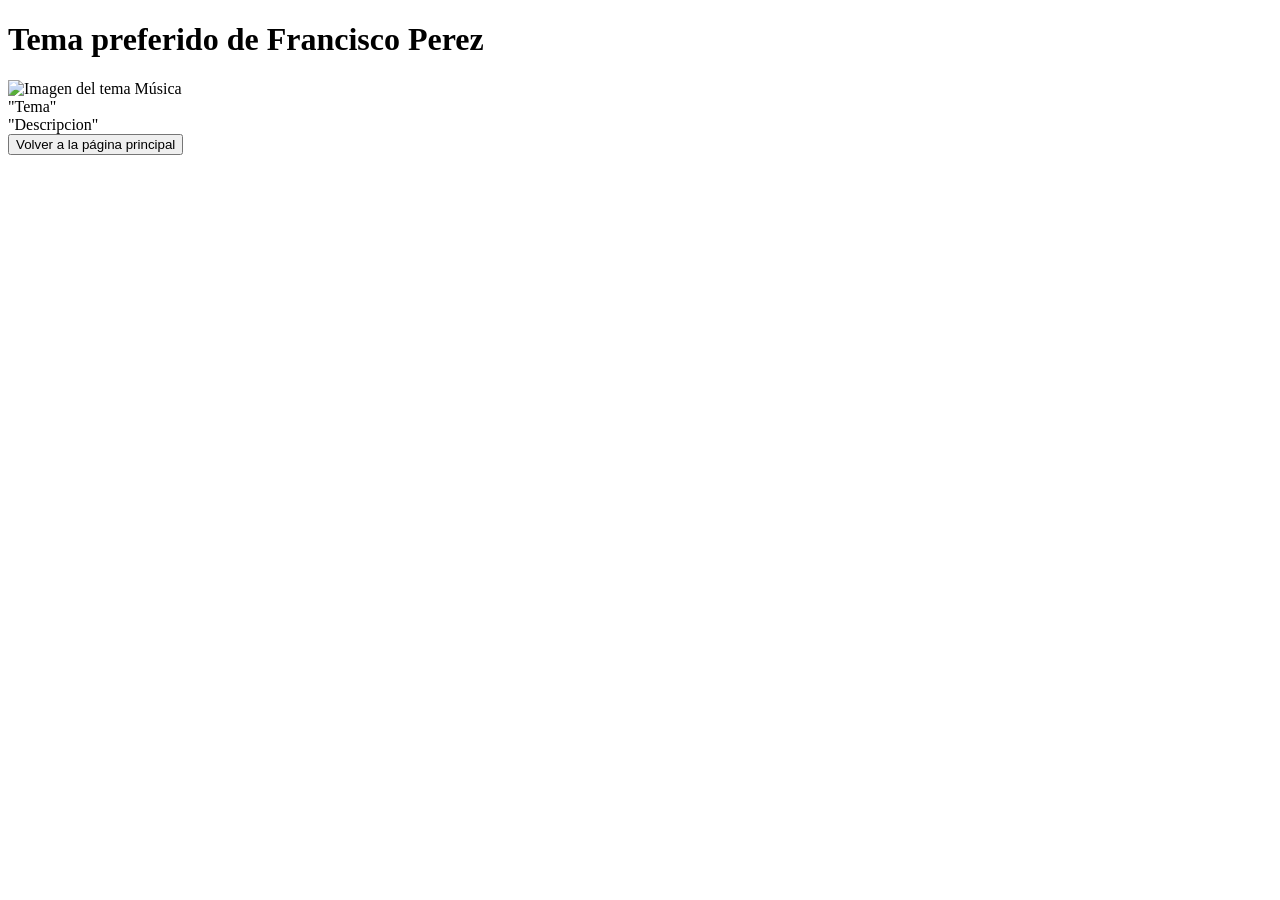
==== Angel/Angel.html @ 1eb13d5f "cambios" ====
<!DOCTYPE html>
<html lang="es">
<head>
  <meta charset="UTF-8">
  <title>Tema preferido de Francisco Perez</title>
  <link rel="stylesheet" href="Francisco.css">
</head>
<body>
  <h1>Tema preferido de Francisco Perez</h1>

  <div class="contenedor">
    
    <div class="imagen">
      <img src="musica.jpg" alt="Imagen del tema Música">
    </div>

    <div class="titulo">"Tema"</div>

    <div class="descripcion">
      
      "Descripcion"
    </div>
  </div>

  
  <div class="volver">
    <button onclick="window.location.href='index.html'">Volver a la página principal</button>
  </div>
</body>
</html>
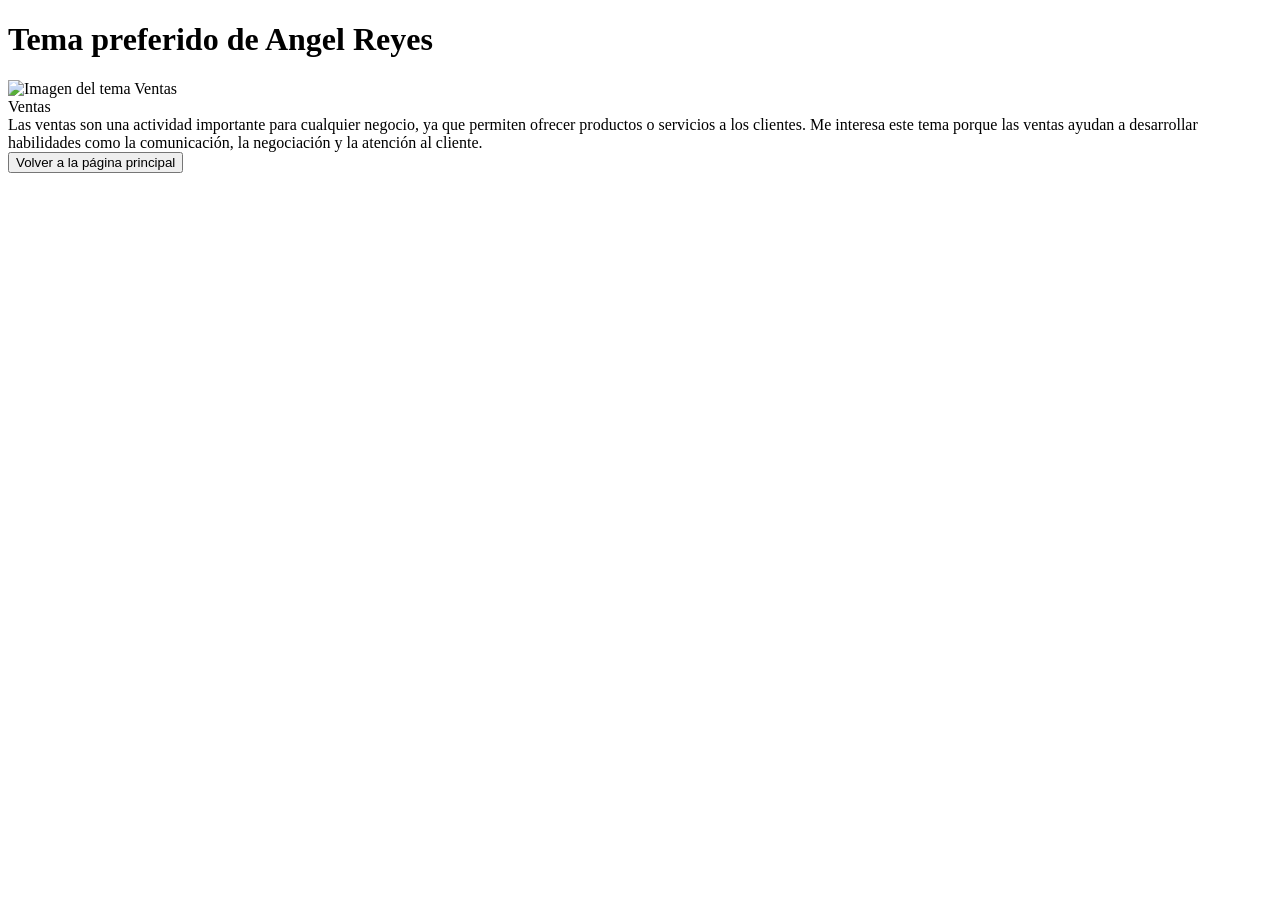
==== commit 8d08f211: "Update Angel.html" ====
--- a/Angel/Angel.html
+++ b/Angel/Angel.html
@@ -2,29 +2,38 @@
 <html lang="es">
 <head>
   <meta charset="UTF-8">
-  <title>Tema preferido de Francisco Perez</title>
-  <link rel="stylesheet" href="Francisco.css">
+  <title>Tema preferido de Angel Reyes</title>
+  <link rel="stylesheet" href="ventas.css">
 </head>
+
 <body>
-  <h1>Tema preferido de Francisco Perez</h1>
 
-  <div class="contenedor">
-    
+  <h1>Tema preferido de Angel Reyes</h1>
+
+  <div class="Ventas">
+
     <div class="imagen">
-      <img src="musica.jpg" alt="Imagen del tema Música">
+      <img src="ventas.jpg" alt="Imagen del tema Ventas">
     </div>
 
-    <div class="titulo">"Tema"</div>
+    <div class="titulo">
+      Ventas
+    </div>
 
     <div class="descripcion">
-      
-      "Descripcion"
+      Las ventas son una actividad importante para cualquier negocio, ya que permiten
+      ofrecer productos o servicios a los clientes. Me interesa este tema porque las
+      ventas ayudan a desarrollar habilidades como la comunicación, la negociación
+      y la atención al cliente.
     </div>
+
   </div>
 
-  
   <div class="volver">
-    <button onclick="window.location.href='index.html'">Volver a la página principal</button>
+    <button onclick="window.location.href='index.html'">
+      Volver a la página principal
+    </button>
   </div>
+
 </body>
 </html>
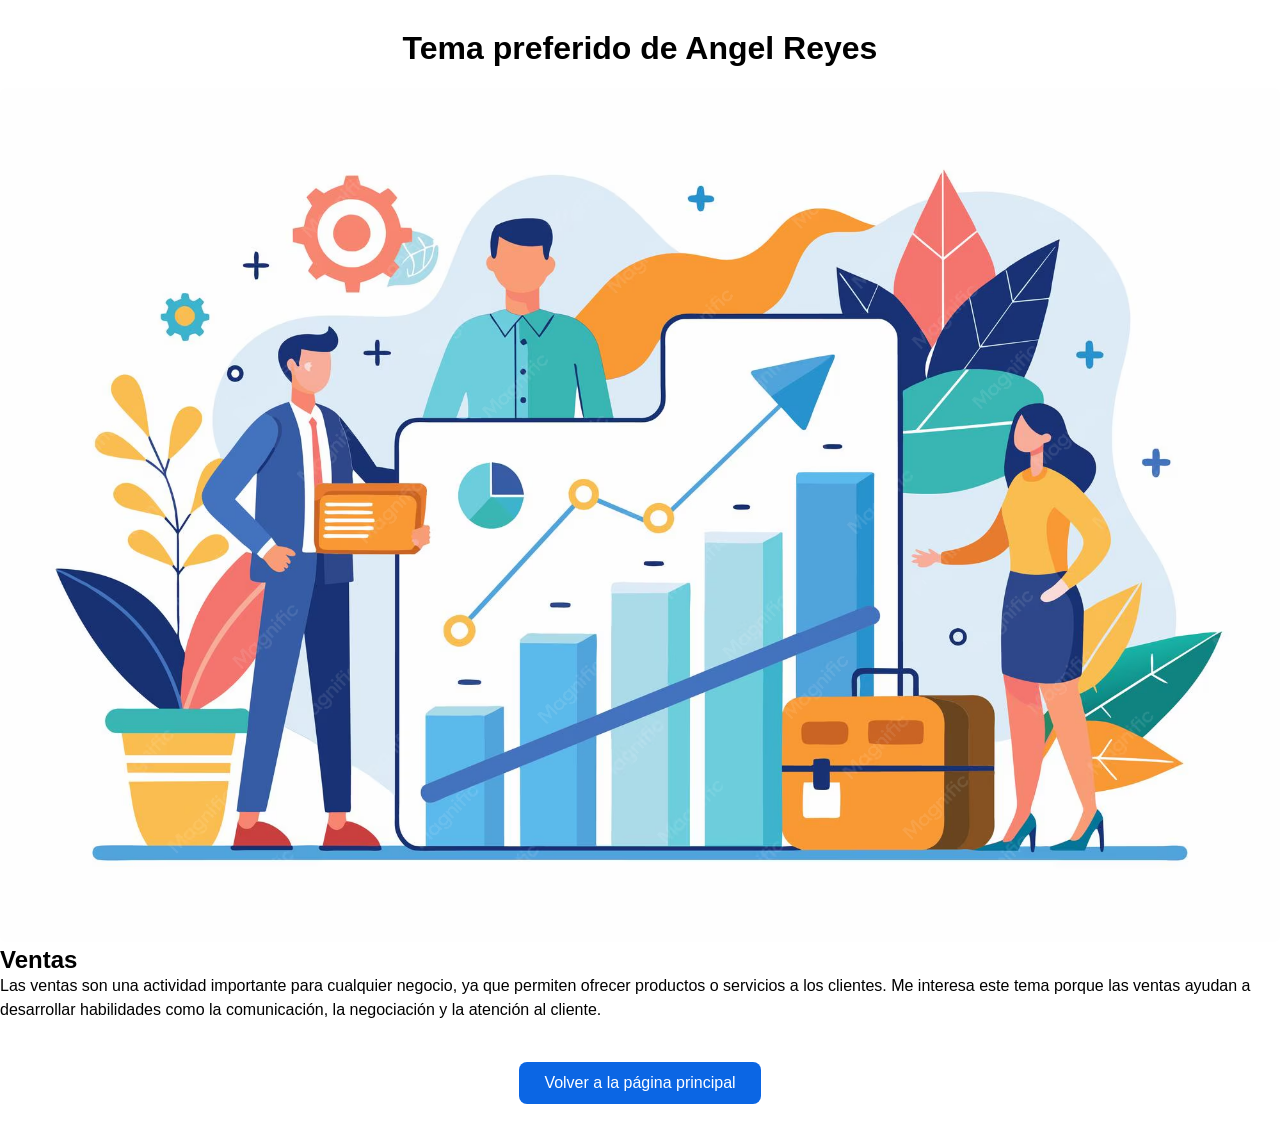
==== commit d89d7de9: "html actualizado" ====
--- a/Angel/Angel.html
+++ b/Angel/Angel.html
@@ -3,7 +3,7 @@
 <head>
   <meta charset="UTF-8">
   <title>Tema preferido de Angel Reyes</title>
-  <link rel="stylesheet" href="ventas.css">
+  <link rel="stylesheet" href="Angel.css">
 </head>
 
 <body>
@@ -13,7 +13,7 @@
   <div class="Ventas">
 
     <div class="imagen">
-      <img src="ventas.jpg" alt="Imagen del tema Ventas">
+      <img src="Ventas.jpg" alt="Imagen del tema Ventas">
     </div>
 
     <div class="titulo">
--- a/Angel/Angel.css
+++ b/Angel/Angel.css
@@ -0,0 +1,62 @@
+body {
+  background-color: white;
+  color: black;
+  font-family: Arial, sans-serif;
+  margin: 0;
+  padding: 0;
+}
+
+h1 {
+  text-align: center;
+  margin-top: 30px;
+}
+
+.contenedor {
+  display: grid;
+  grid-template-columns: 1fr 2fr;
+  grid-template-rows: auto auto;
+  gap: 20px;
+  margin: 40px;
+  align-items: start;
+}
+
+.imagen {
+  grid-row: 1 / span 2;
+}
+
+.imagen img {
+  max-width: 100%;
+  border-radius: 8px;
+}
+
+.titulo {
+  grid-column: 2;
+  font-size: 24px;
+  font-weight: bold;
+}
+
+.descripcion {
+  grid-column: 2;
+  font-size: 16px;
+  line-height: 1.5;
+}
+
+.volver {
+  text-align: center;
+  margin: 40px;
+}
+
+.volver button {
+  background-color: rgb(11, 102, 228);
+  color: white;
+  border: none;
+  padding: 12px 25px;
+  font-size: 16px;
+  cursor: pointer;
+  border-radius: 8px;
+  transition: background-color 0.3s;
+}
+
+.volver button:hover {
+  background-color: darkgreen;
+}
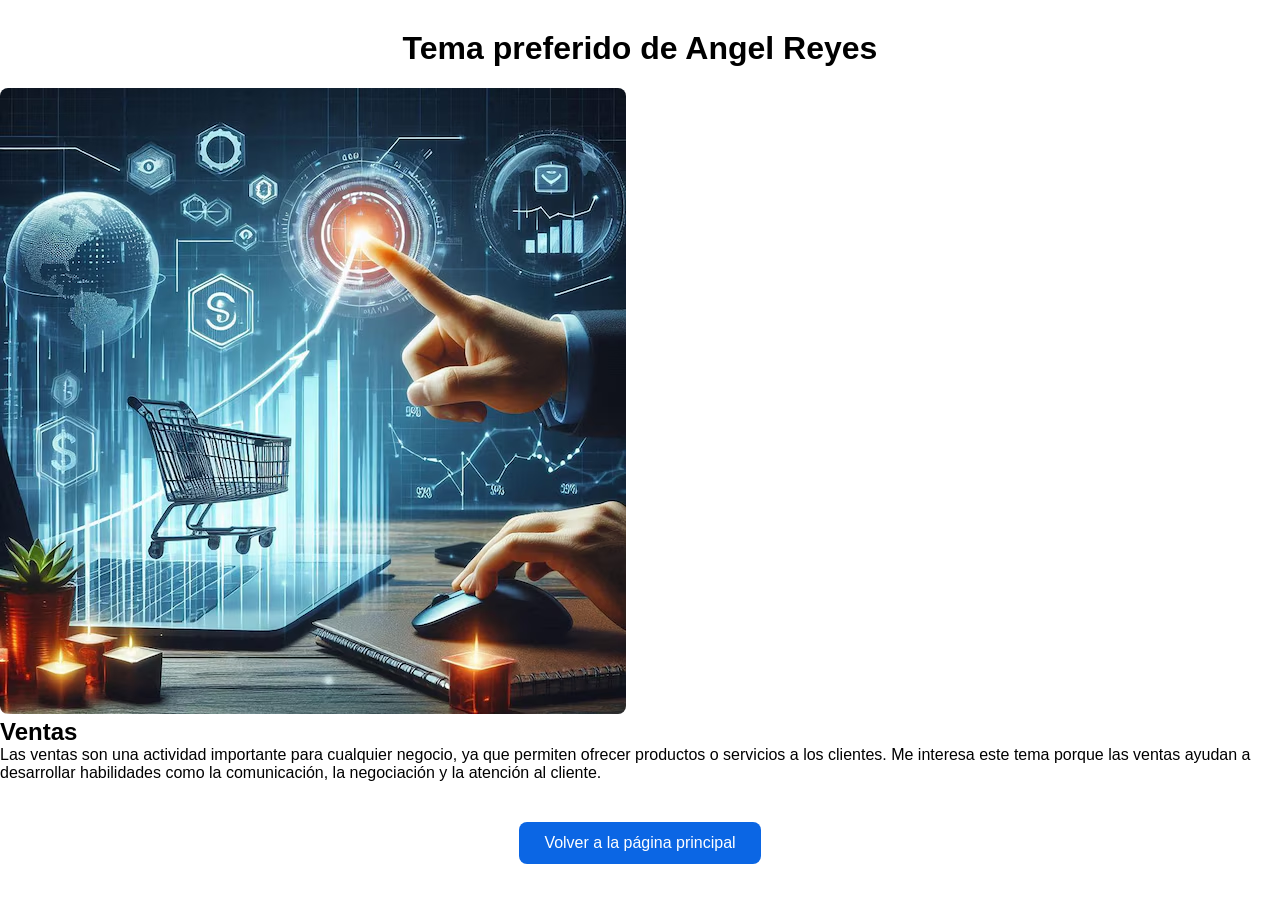
==== commit 01f55e12: "html" ====
--- a/Angel/Angel.html
+++ b/Angel/Angel.html
@@ -30,7 +30,7 @@
   </div>
 
   <div class="volver">
-    <button onclick="window.location.href='index.html'">
+    <button onclick="window.location.href='../index.html'">
       Volver a la página principal
     </button>
   </div>
--- a/Angel/Angel.css
+++ b/Angel/Angel.css
@@ -38,7 +38,6 @@
 .descripcion {
   grid-column: 2;
   font-size: 16px;
-  line-height: 1.5;
 }
 
 .volver {
@@ -60,3 +59,4 @@
 .volver button:hover {
   background-color: darkgreen;
 }
+
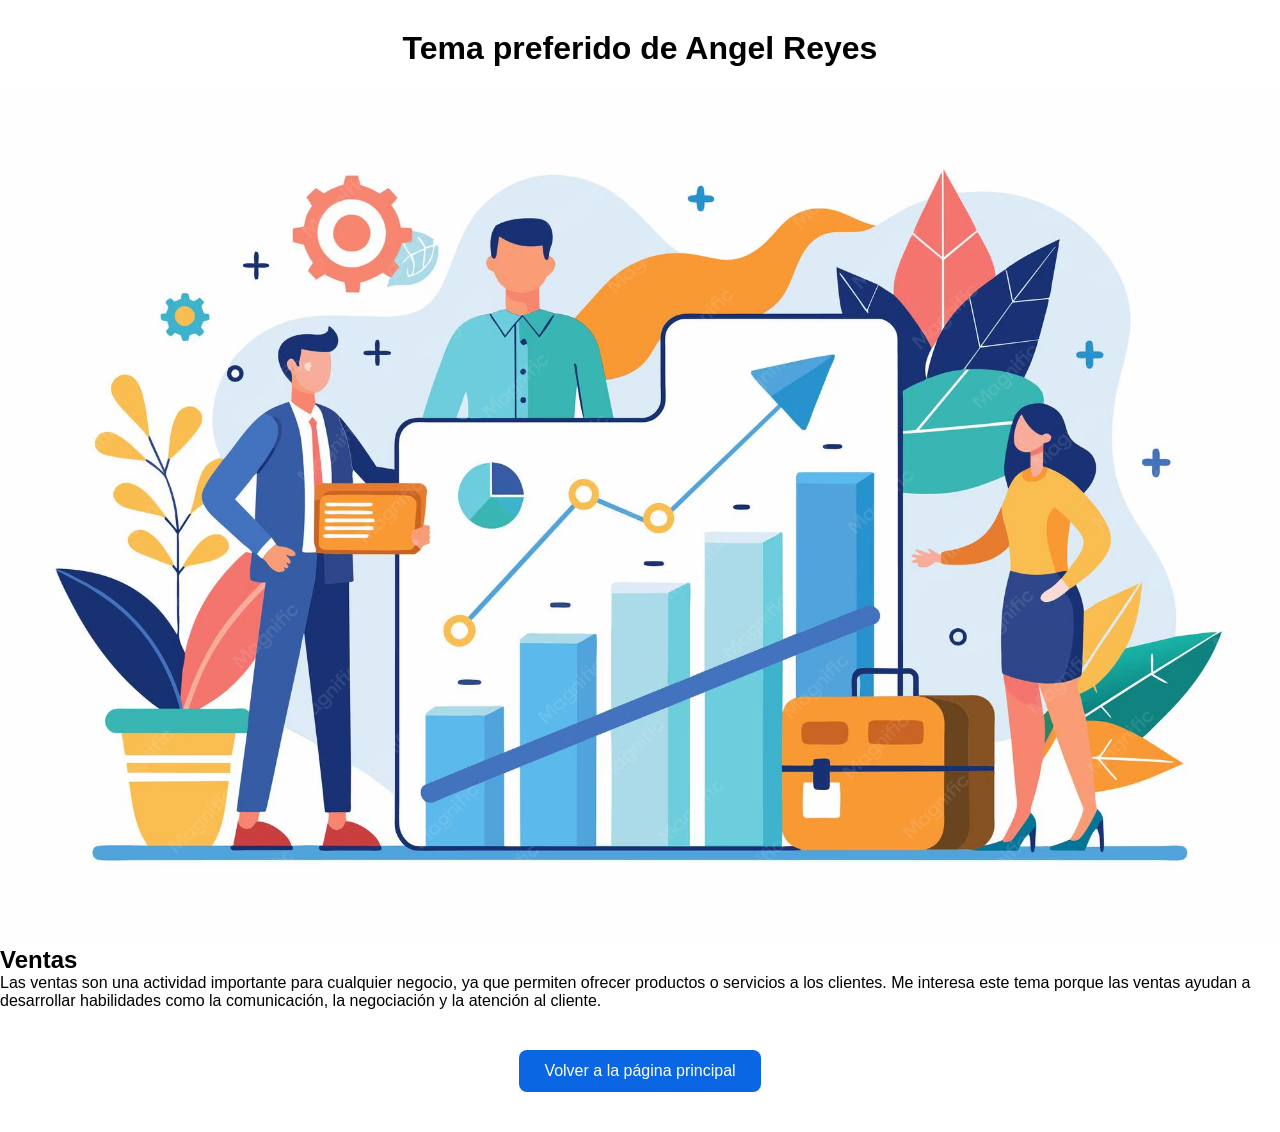
==== commit e83097ee: "Merge branch 'main' of https://github.com/omaryzy338/EquipoAnnie # Please enter a commit message to " ====
--- a/Angel/Angel.html
+++ b/Angel/Angel.html
@@ -30,7 +30,7 @@
   </div>
 
   <div class="volver">
-    <button onclick="window.location.href='../index.html'">
+    <button onclick="window.location.href='index.html'">
       Volver a la página principal
     </button>
   </div>
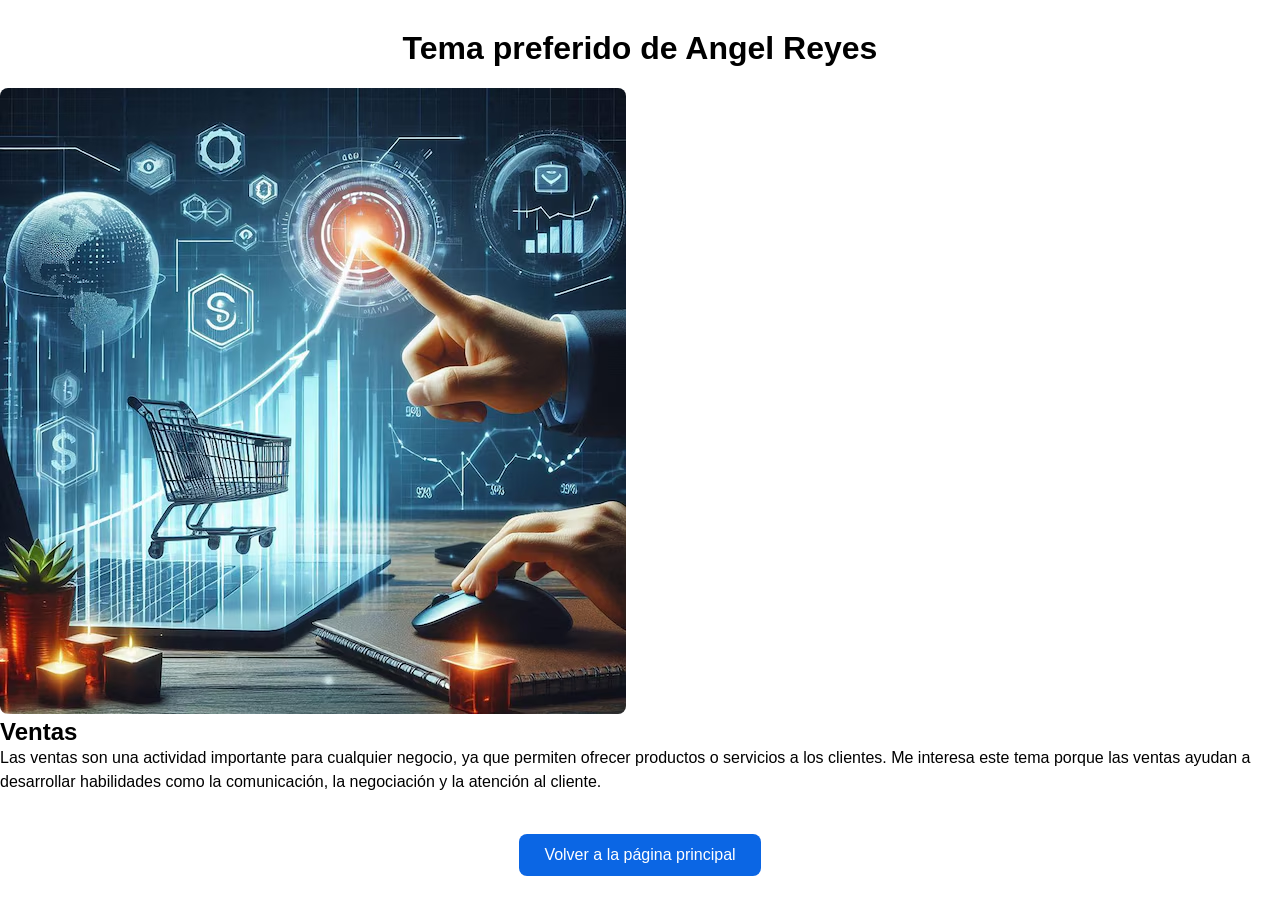
==== commit 69609f36: "Update button link to point to parent index.html" ====
--- a/Angel/Angel.html
+++ b/Angel/Angel.html
@@ -30,7 +30,7 @@
   </div>
 
   <div class="volver">
-    <button onclick="window.location.href='index.html'">
+    <button onclick="window.location.href='../index.html'">
       Volver a la página principal
     </button>
   </div>
--- a/Angel/Angel.css
+++ b/Angel/Angel.css
@@ -38,6 +38,7 @@
 .descripcion {
   grid-column: 2;
   font-size: 16px;
+  line-height: 1.5;
 }
 
 .volver {
@@ -59,4 +60,3 @@
 .volver button:hover {
   background-color: darkgreen;
 }
-
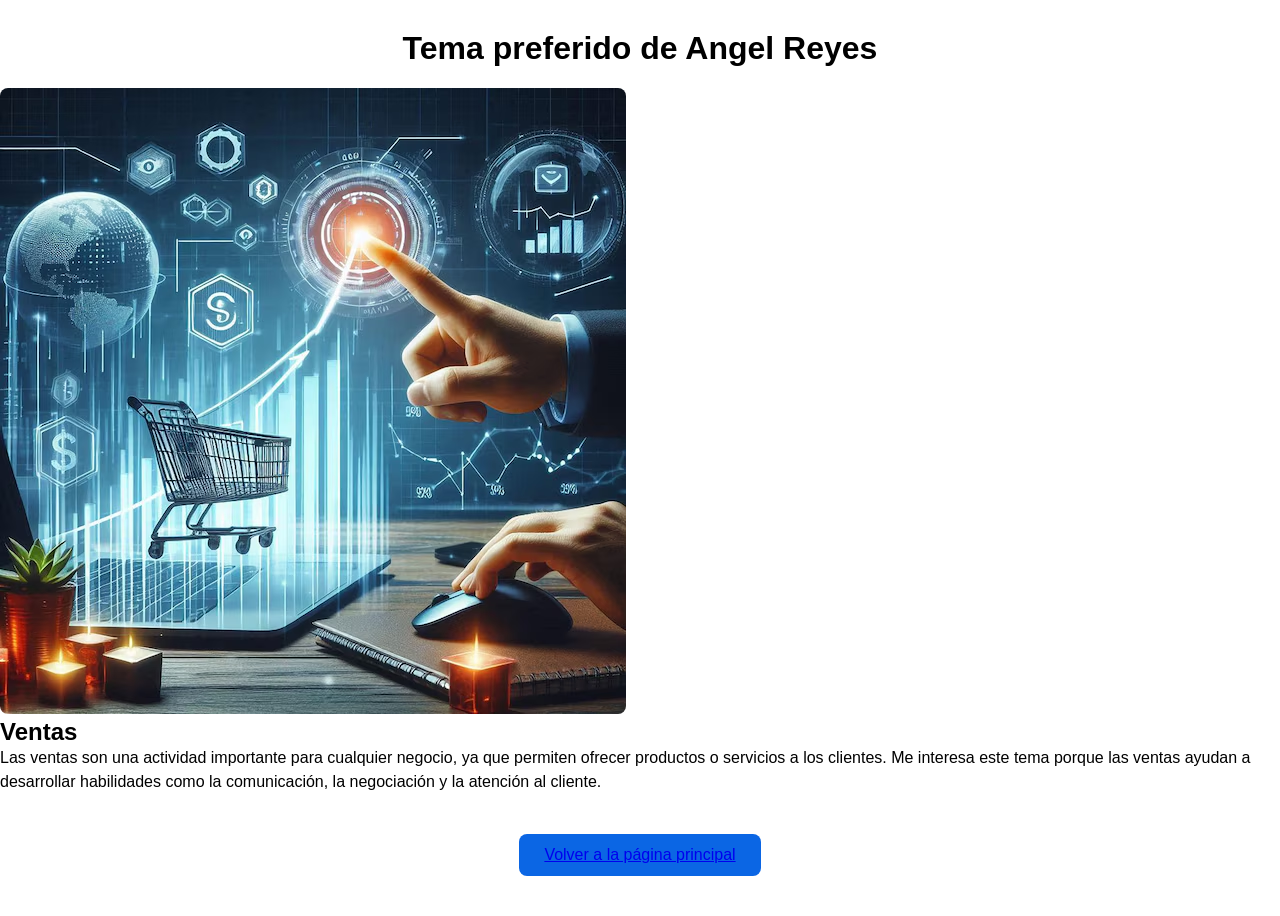
==== commit d151c354: "Configure el boton volver a menu" ====
--- a/Angel/Angel.html
+++ b/Angel/Angel.html
@@ -30,9 +30,7 @@
   </div>
 
   <div class="volver">
-    <button onclick="window.location.href='../index.html'">
-      Volver a la página principal
-    </button>
+    <button><a href="../index.html">Volver a la página principal</a></button>
   </div>
 
 </body>
